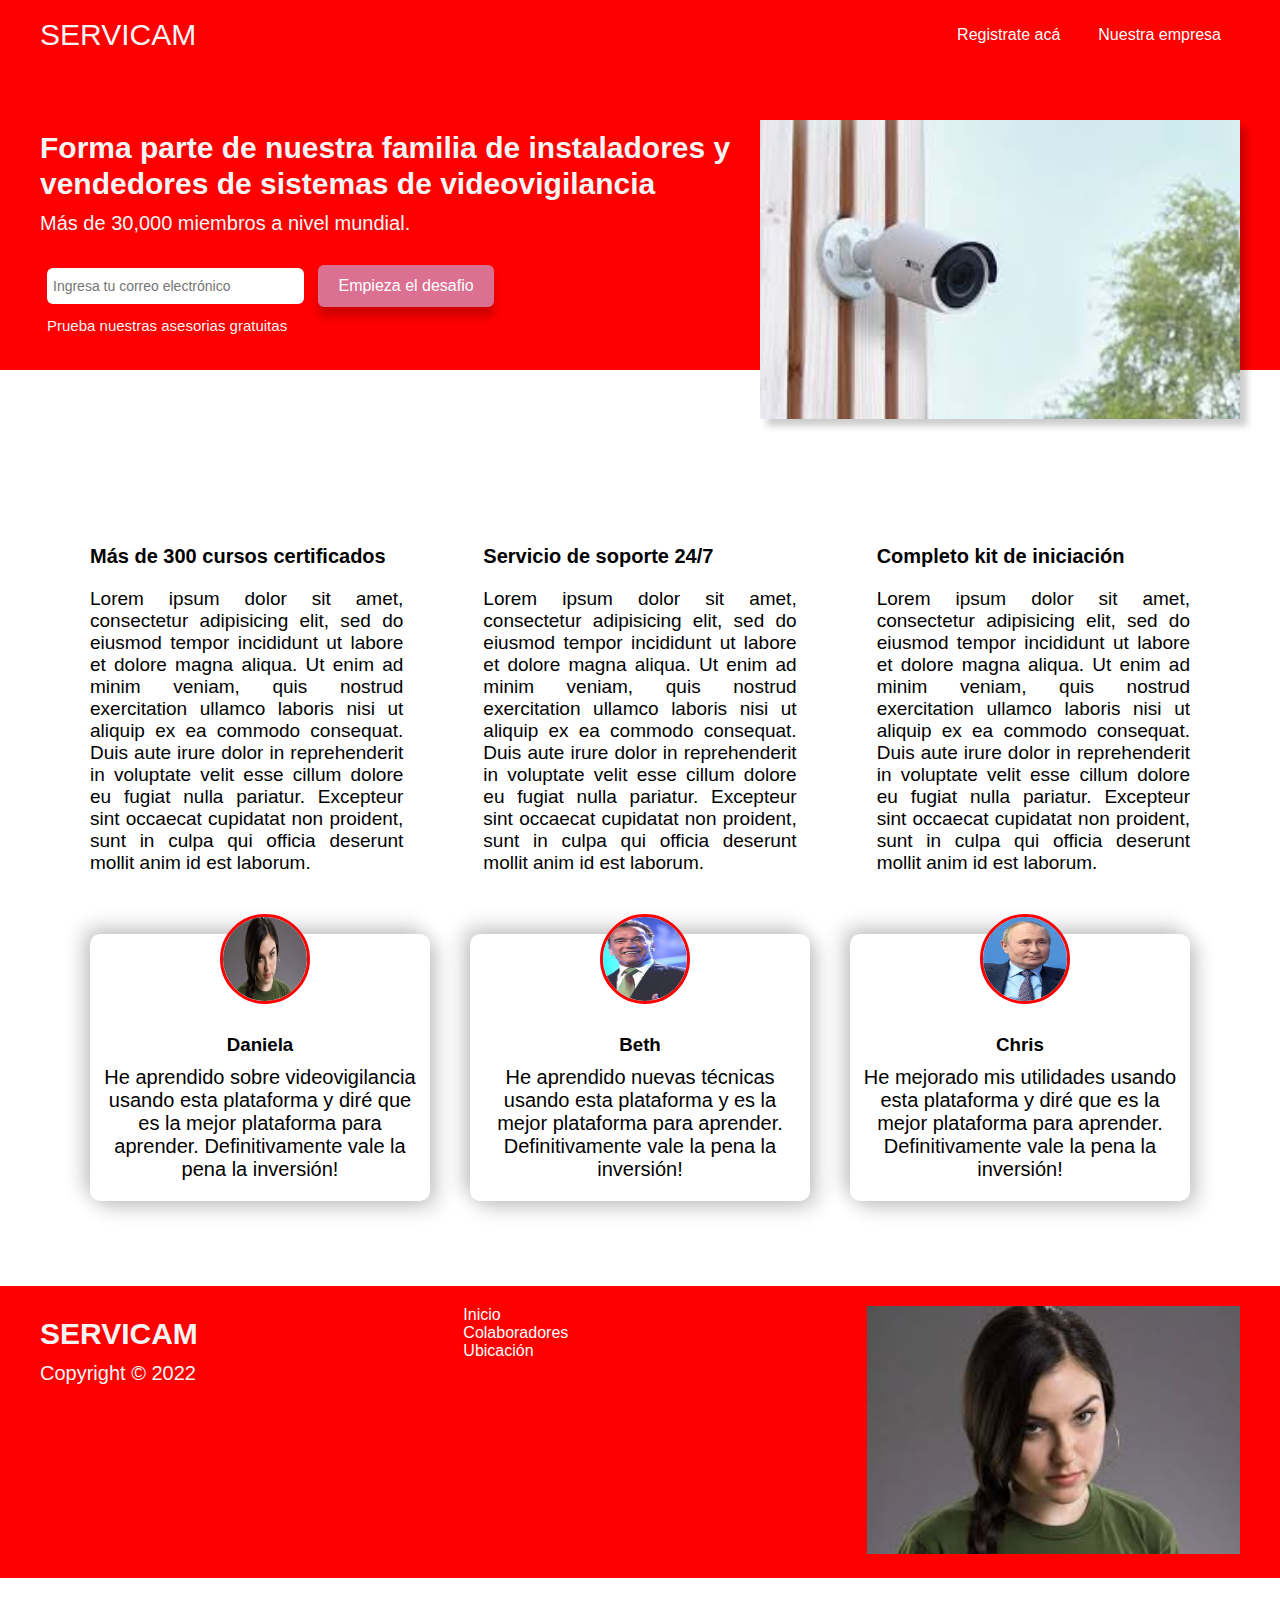
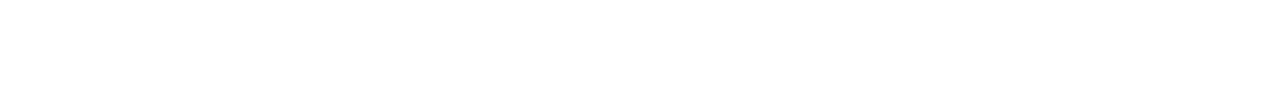
==== index.html @ ca050855 "Se agrega el proyecto" ====
<!DOCTYPE html>
<html>
<head>
    <title>Document</title>
    <link rel="stylesheet" href="style.css">
   </head>
   <div class="navbar">
    <div class="container flex">
      <h1 class="logo">SERVICAM</h1>
        <nav>
          <ul>
            <li class="nav"><a class="outline" href="">Registrate acá</a></li>
            <li class="nav"><a href="" class="outline">Nuestra empresa</a 				</li>
          </ul>
        </nav>
    </div>
  </div>
<body>
    <section class="showcase">
        <div class="container">
            <div class="grid">
              <div class="grid-item-1">
                <div class="showcase-text">
                  <h1>Forma parte de nuestra familia de instaladores y vendedores de sistemas de videovigilancia</h1>
                  <p class="supporting-text"> Más de 30,000 miembros a nivel mundial.</p>
                </div>
                <div class="showcase-form">
                  <form action="">
                    <input type="email" placeholder="Ingresa tu correo electrónico">
                    <input type="submit" class="btn" value="Empieza el desafio">
                  </form>
                  <p class="little-info">Prueba nuestras asesorias gratuitas</p>
                </div>
              </div>

              <div class="grid-item-2">
                <div class="image">
                  <img src="./imagenes/imagen4.jpg" alt="">
                </div>
              </div>
           </div>

        </div>
      </section>
</body>
<div class="lower-container container">
    <section class="stats">
      <div class="flex">
        <div class="stat">
          <i class="fa fa-folder-open fa-2x" aria-hidden="true"></i>
          <h3 class="title">Más de 300 cursos certificados</h3>
          <p class="text">Lorem ipsum dolor sit amet, consectetur adipisicing elit, sed do eiusmod tempor incididunt ut labore et dolore magna aliqua. Ut enim ad minim veniam, quis nostrud exercitation ullamco laboris nisi ut aliquip ex ea commodo consequat. Duis aute irure dolor in reprehenderit in voluptate velit esse cillum dolore eu fugiat nulla pariatur.
            Excepteur sint occaecat cupidatat non proident, sunt in culpa qui officia deserunt mollit anim id est laborum.</p>
        </div>
        <div class="stat">
          <i class="fa fa-graduation-cap fa-2x" aria-hidden="true"></i>
          <h3 class="title">Servicio de soporte 24/7</h3>
          <p class="text">Lorem ipsum dolor sit amet, consectetur adipisicing elit, sed do eiusmod tempor incididunt ut labore et dolore magna aliqua. Ut enim ad minim veniam, quis nostrud exercitation ullamco laboris nisi ut aliquip ex ea commodo consequat. Duis aute irure dolor in reprehenderit in voluptate velit esse cillum dolore eu fugiat nulla pariatur.
            Excepteur sint occaecat cupidatat non proident, sunt in culpa qui officia deserunt mollit anim id est laborum.</p>
        </div>
        <div class="stat">
          <i class="fa fa-credit-card-alt fa-2x" aria-hidden="true"></i>
          <h3 class="title">Completo kit de iniciación</h3>
          <p class="text">Lorem ipsum dolor sit amet, consectetur adipisicing elit, sed do eiusmod tempor incididunt ut labore et dolore magna aliqua. Ut enim ad minim veniam, quis nostrud exercitation ullamco laboris nisi ut aliquip ex ea commodo consequat. Duis aute irure dolor in reprehenderit in voluptate velit esse cillum dolore eu fugiat nulla pariatur.
            Excepteur sint occaecat cupidatat non proident, sunt in culpa qui officia deserunt mollit anim id est laborum.</p>
        </div>
      </div>
      <section class="testimonials">
        <div class="container">
          <div class="testimonial grid-3">
            <div class="card">
              <div class="circle">
                <img src="./imagenes/imagen1.jpg" alt="">
              </div>
              <h3>Daniela</h3>
              <p>He aprendido sobre videovigilancia usando esta plataforma y diré que es la mejor plataforma para aprender. Definitivamente vale la pena la inversión!</p>
            </div>
            <div class="card">
              <div class="circle">
                <img src="./imagenes/imagen2.jpg" alt="">
              </div>
              <h3>Beth</h3>
              <p>He aprendido nuevas técnicas usando esta plataforma y es la mejor plataforma para aprender. Definitivamente vale la pena la inversión!</p>
            </div>
            <div class="card">
              <div class="circle">
                <img src="./imagenes/imagen3.jpg" alt="">
              </div>
              <h3>Chris</h3>
              <p>He mejorado mis utilidades usando esta plataforma y diré que es la mejor plataforma para aprender. Definitivamente vale la pena la inversión!</p>
            </div>
          </div>
        </div>
      </section>

    </section>
    <footer>
        <div class="container grid-3">
          <div class="copyright">
            <h1>SERVICAM</h1>
            <p>Copyright &copy; 2022</p>
          </div>
          <nav class="links">
            <ul>
              <li><a href="" class="outline">Inicio</a></li>
              <li><a href="" class="outline">Colaboradores</a></li>
              <li><a href="" class="outline">Ubicación</a></li>
            </ul>
          </nav>
          <div class="profiles">
            <img src="./imagenes/imagen1.jpg"
            <img src="./imagenes/insta.jpg"
            <a href=""><em class="fab fa-facebook fa-2x"></em></a>
            <a href=""><em class="fab fa-whatsapp fa-2x"></em></a>
          </div>
        </div>
      </footer>
</html>
---- style.css ----
* {
    box-sizing: border-box;
    padding: 0;
    margin: 0
  }
    body {
    font-family: "lato", sans-serif;
    color: whitesmoke;
  }
    a {
    color: black;
    text-decoration: none;
  }
    h1 {
    font-size: 30px;
    font-weight: 600;
    margin: 10px 0;
    line-height: 1.2;
  }
    h2 {
    font-size: 25px;
    font-weight: 300;
    margin: 10px 0;
    line-height: 1.2;
  }
    p {
    font-size: 30px;
  }
  img {
    width: 100%;
  }
    li {
    list-style-type: none;
  }
    p {
    font-size: 20px;
    margin: 10px 0;
  }
.container {
    margin: 0 auto;
    max-width: 1200px;
    overflow: visible;
  }
.navbar {
    background-color: red;
    height: 70px;
    padding: 0 30px;
}
.navbar h1 {
    font-size: 30px;
    font-weight: 300;
    margin: 10px 0;
    line-height: 1.2;
  }
  .navbar .flex {
    display: flex;
    justify-content: space-between;
    align-items: center;
    height: 100%;
  }
  .navbar ul {
    display: flex;
  }
  .navbar a {
    color: white;
    padding: 9px;
    margin: 0 10px;
  }
  .navbar a:hover {
    color: red;
    border-bottom: 3px solid red;
  }
  .showcase {
    height: 300px;
    background-color: red;
  }
.showcase p {
    margin-bottom: 30px;
  }
  .showcase img {
    box-shadow: 7px 7px 7px rgba(0, 0, 0, 0.2);
  }
  .showcase-form {
    padding-left: 7px;
  }
  .grid {
    overflow: visible;
    display: grid;
    grid-template-columns: 60% 40%;
  }
  .grid-item-1,
.grid-item-2 {
  position: relative;
  top: 50px;
}
.showcase input[type='email'] {
    padding: 10px 70px 10px 0;
    font-size: 14px;
    border: none;
    border-radius: 6px;
    padding-left: 6px;
  }
    .btn {
    border-radius: 6px;
    padding: 12px 20px;
    background:palevioletred;
    border: none;
    margin-left: 10px;
    color: white;
    font-size: 16px;
    cursor: pointer;
    box-shadow: 0 10px 10px rgba(0, 0, 0, 0.2);
  }
  .showcase-form {
    margin: auto;
  }
  .little-info {
    font-size: 15px;
    font-family: "poppins", sans-serif;
  
  }
.lower-container {
    margin: 120px auto;
    padding: 0;
    max-width: 1400px;
  }
  .title {
    color: black;
    font-size: 20px;
    text-align: left;
    padding-left: 10px;
    padding-top: 10px;
  }
  .text {
    color: black;
    font-size: 19px;
    width: 100%;
    padding: 10px;
    margin: 0, 20px;
    text-align: justify;
  }
.flex {
    display: flex;
    justify-content: space-around;
  }
  .stats {
    padding: 45px 50px;
    text-align: center;
  }
  .stat {
    margin: 0 30px;
    text-align: center;
    width: 800px;
  }
  .stats .fa {
    color: red;
  }
  .testimonial {
    color: black;
    padding: 40px;
  }
.testimonial img {
    height: 100%;
    clip-path: circle();
}
.testimonial h3{
  text-align: center;
}
.grid-3 {
    display: grid;
    grid-template-columns: repeat(3, 1fr);
    gap: 40px;
  }
   .card {
    padding: 10px;
    background-color: white;
    border-radius: 10px;
    box-shadow: -7px -7px 20px rgba(0, 0, 0, 0.2),
                 7px  7px 20px rgba(0, 0, 0, 0.2)
  }
  .circle {
    background-color: transparent;
    border:3px solid red;
    height:90px;
    position: relative;
    top: -30px;
    left: 120px;
    border-radius:50%;
    -moz-border-radius:50%;
    -webkit-border-radius:50%;
    width:90px;
}
footer {
    background-color: red;
    padding: 20px 10px;
  }
  footer a {
    color: white;
    margin: 0 10px;
  }
  footer a:hover {
    color: #9867C5;
    border-bottom: 2px solid #9867C5;
  }
@media(max-width: 768px) {
    .grid,
    .grid-3 {
      grid-template-columns: 1fr;
    }
.showcase {
    height: auto;
    text-align: center;
  }
.image {
    width: 600px;
    margin-left: 80px;
  }
.stats .flex {
    flex-direction: column;
  }
  .stats {
    text-align: center;
  }
.stat {
    width: 100%;
    padding-right: 80px;
  }
.circle {
      background-color: transparent;
      border:3px solid red;
      height:90px;
      position: relative;
      top: -30px;
      left: 270px;
      border-radius:50%;
      -moz-border-radius:50%;
      -webkit-border-radius:50%;
      width:90px;
  }
}
@media(max-width: 500px) {
    .navbar {
      height: 100px;
    }
.navbar .flex {
    flex-direction: column;
  }
  .navbar a:hover {
    color: white;
    border-bottom: 2px solid black;
  }
  .navbar ul {
    background: red;
    border-radius: 5px;
    padding: 10px 0;
  }
  .showcase {
    height: auto;
    text-align: center;
  }
.little-info {
    font-size: 13px;
  }
  .image {
    width: 350px;
    margin-left: 70px;
  }

  .stat {
    margin-bottom: 40px;
  }
.circle {
      background-color: transparent;
      border:3px solid red;
      height:90px;
      position: relative;
      top: -30px;
      left: 150px;
      border-radius:50%;
      -moz-border-radius:50%;
      -webkit-border-radius:50%;
      width:90px;
  }
  .profiles {
    font-size: 5px;
    font-weight: 10;
    margin: 10px 0;
    line-height: 1.2;
  }
}
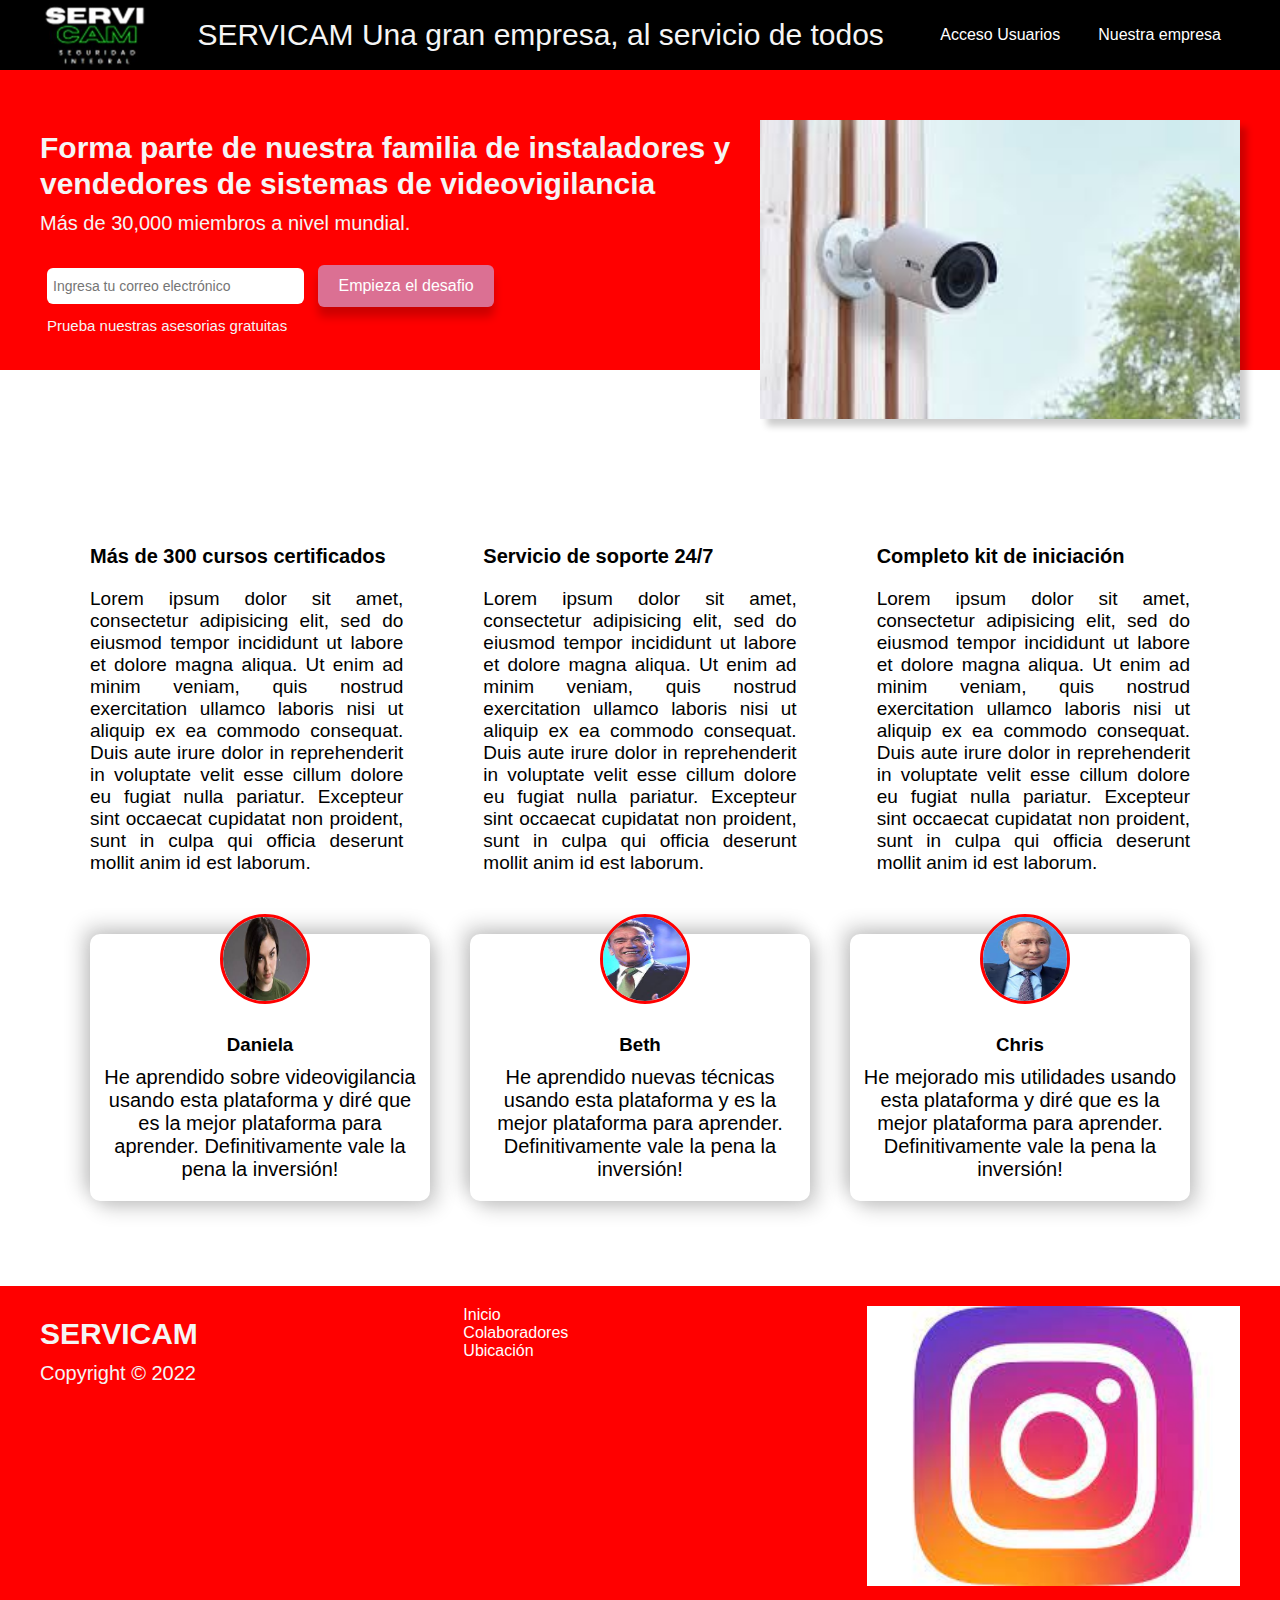
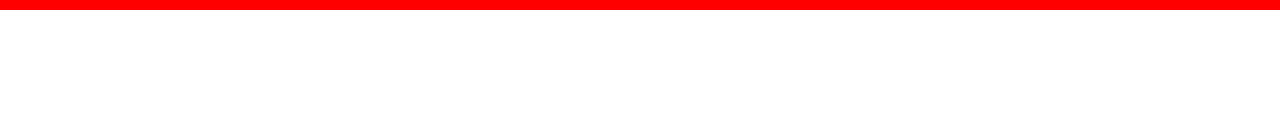
==== commit fdc42d44: "Cambios despues de feedback 1" ====
--- a/index.html
+++ b/index.html
@@ -6,10 +6,13 @@
    </head>
    <div class="navbar">
     <div class="container flex">
-      <h1 class="logo">SERVICAM</h1>
-        <nav>
+      <div class="imagentitulo">
+        <img src="./imagenes/logo.jpg" alt="">
+      </div>
+            <h1 class="logo">SERVICAM Una gran empresa, al servicio de todos</h1>
+          <nav>
           <ul>
-            <li class="nav"><a class="outline" href="">Registrate acá</a></li>
+            <li class="nav"><a class="outline" <a href="registro.html" >Acceso Usuarios</a></li>
             <li class="nav"><a href="" class="outline">Nuestra empresa</a 				</li>
           </ul>
         </nav>
@@ -108,7 +111,6 @@
             </ul>
           </nav>
           <div class="profiles">
-            <img src="./imagenes/imagen1.jpg"
             <img src="./imagenes/insta.jpg"
             <a href=""><em class="fab fa-facebook fa-2x"></em></a>
             <a href=""><em class="fab fa-whatsapp fa-2x"></em></a>
--- a/style.css
+++ b/style.css
@@ -4,7 +4,7 @@
     margin: 0
   }
     body {
-    font-family: "lato", sans-serif;
+    font-family: 'Ubuntu', sans-serif;
     color: whitesmoke;
   }
     a {
@@ -41,10 +41,15 @@
     max-width: 1200px;
     overflow: visible;
   }
+  
 .navbar {
-    background-color: red;
+    font-family: 'Ubuntu', sans-serif;
+    background-color: rgb(0, 0, 0);
     height: 70px;
     padding: 0 30px;
+}
+.imagentitulo {
+  width: 10%;
 }
 .navbar h1 {
     font-size: 30px;
@@ -57,6 +62,7 @@
     justify-content: space-between;
     align-items: center;
     height: 100%;
+    
   }
   .navbar ul {
     display: flex;
@@ -286,5 +292,7 @@
     font-weight: 10;
     margin: 10px 0;
     line-height: 1.2;
-  }
-}
+  
+  
+  }
+}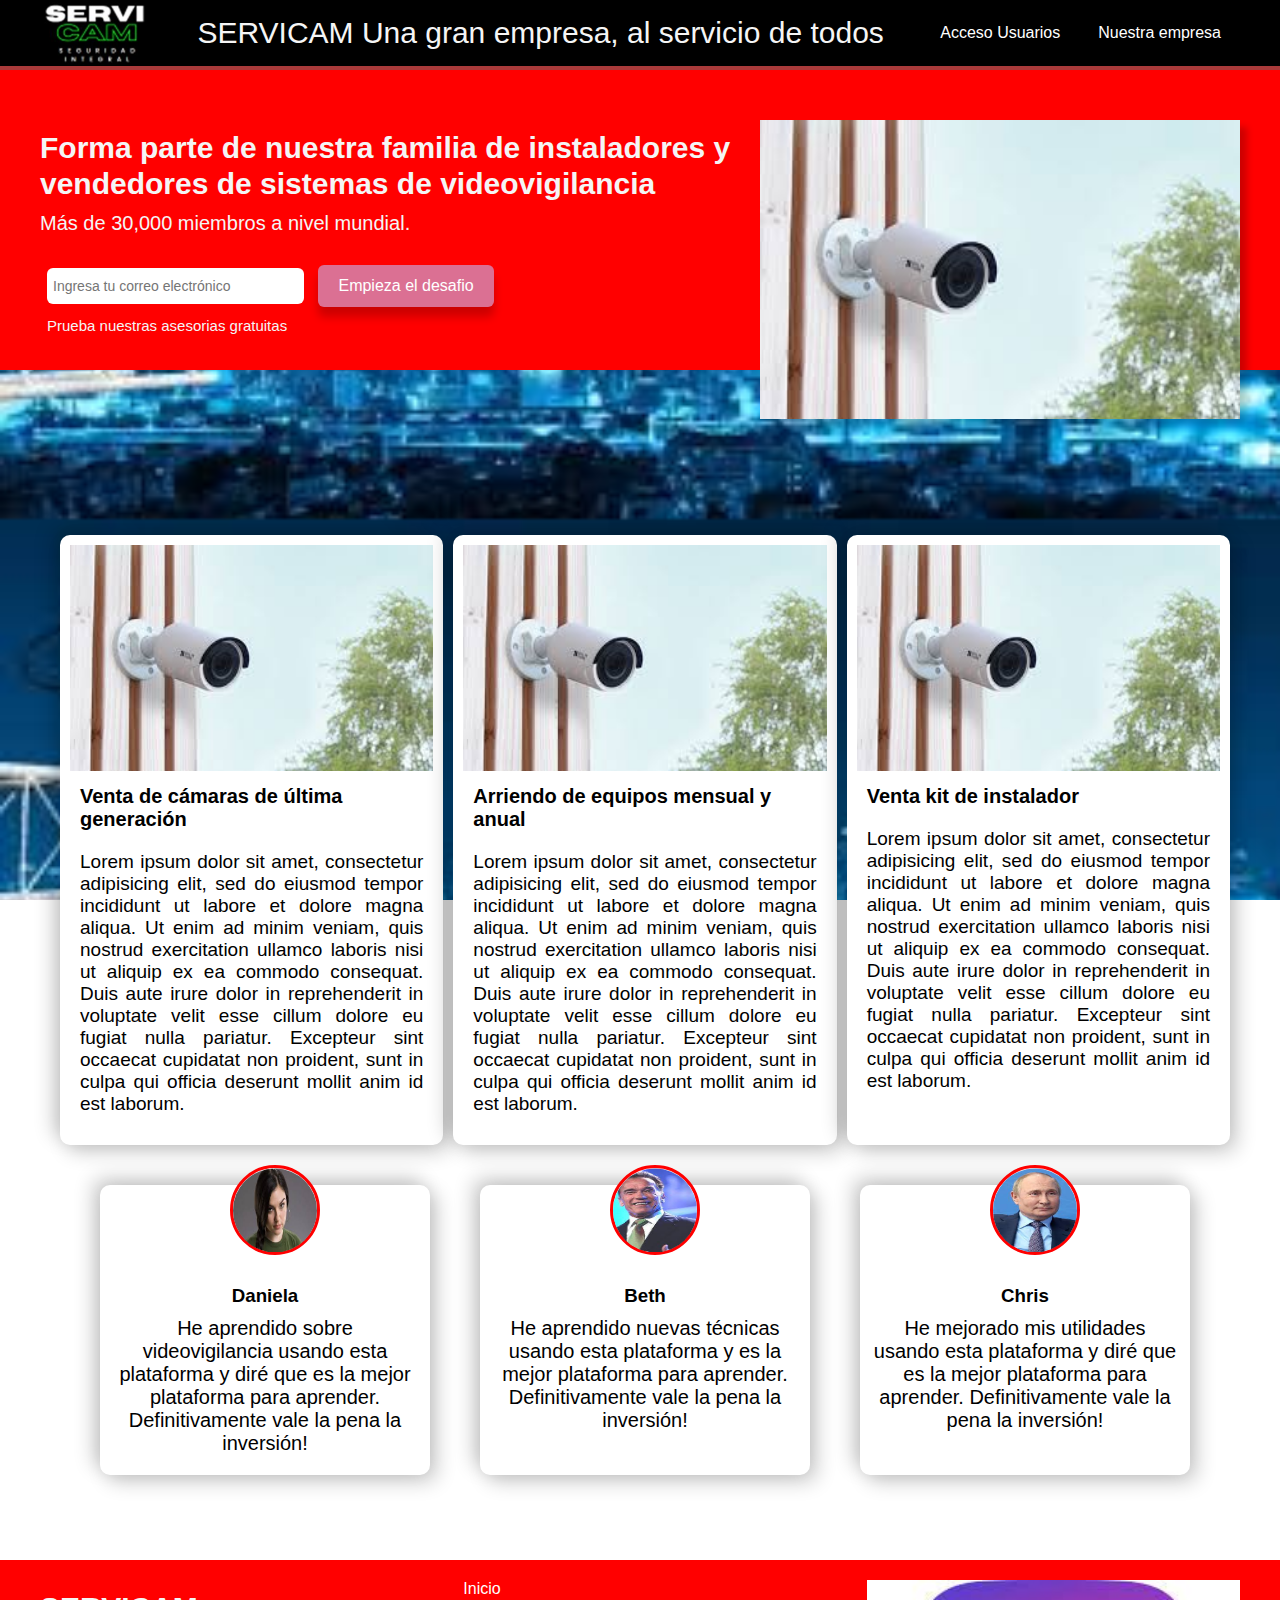
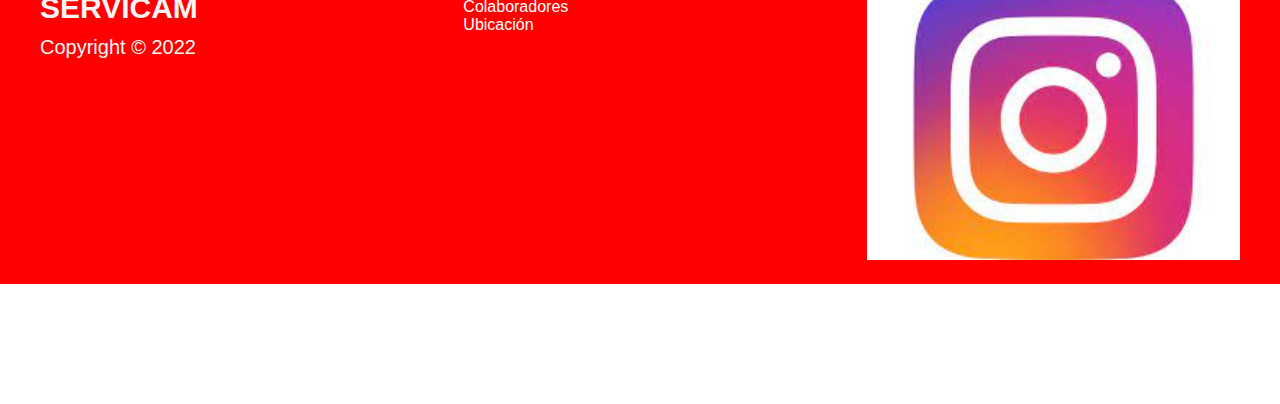
==== commit 43515b3d: "cambios 3 solucion cuadros" ====
--- a/index.html
+++ b/index.html
@@ -49,21 +49,21 @@
 <div class="lower-container container">
     <section class="stats">
       <div class="flex">
-        <div class="stat">
-          <i class="fa fa-folder-open fa-2x" aria-hidden="true"></i>
-          <h3 class="title">Más de 300 cursos certificados</h3>
+        <div class="card">
+          <img src="./imagenes/imagen4.jpg" alt="">
+          <h3 class="title">Venta de cámaras de última generación</h3>
           <p class="text">Lorem ipsum dolor sit amet, consectetur adipisicing elit, sed do eiusmod tempor incididunt ut labore et dolore magna aliqua. Ut enim ad minim veniam, quis nostrud exercitation ullamco laboris nisi ut aliquip ex ea commodo consequat. Duis aute irure dolor in reprehenderit in voluptate velit esse cillum dolore eu fugiat nulla pariatur.
             Excepteur sint occaecat cupidatat non proident, sunt in culpa qui officia deserunt mollit anim id est laborum.</p>
         </div>
-        <div class="stat">
-          <i class="fa fa-graduation-cap fa-2x" aria-hidden="true"></i>
-          <h3 class="title">Servicio de soporte 24/7</h3>
+        <div class="card">
+          <img src="./imagenes/imagen4.jpg" alt="">
+          <h3 class="title">Arriendo de equipos mensual y anual</h3>
           <p class="text">Lorem ipsum dolor sit amet, consectetur adipisicing elit, sed do eiusmod tempor incididunt ut labore et dolore magna aliqua. Ut enim ad minim veniam, quis nostrud exercitation ullamco laboris nisi ut aliquip ex ea commodo consequat. Duis aute irure dolor in reprehenderit in voluptate velit esse cillum dolore eu fugiat nulla pariatur.
             Excepteur sint occaecat cupidatat non proident, sunt in culpa qui officia deserunt mollit anim id est laborum.</p>
         </div>
-        <div class="stat">
-          <i class="fa fa-credit-card-alt fa-2x" aria-hidden="true"></i>
-          <h3 class="title">Completo kit de iniciación</h3>
+        <div class="card">
+          <img src="./imagenes/imagen4.jpg" alt="">
+          <h3 class="title">Venta kit de instalador</h3>
           <p class="text">Lorem ipsum dolor sit amet, consectetur adipisicing elit, sed do eiusmod tempor incididunt ut labore et dolore magna aliqua. Ut enim ad minim veniam, quis nostrud exercitation ullamco laboris nisi ut aliquip ex ea commodo consequat. Duis aute irure dolor in reprehenderit in voluptate velit esse cillum dolore eu fugiat nulla pariatur.
             Excepteur sint occaecat cupidatat non proident, sunt in culpa qui officia deserunt mollit anim id est laborum.</p>
         </div>
@@ -117,4 +117,4 @@
           </div>
         </div>
       </footer>
-</html>+</html>
--- a/style.css
+++ b/style.css
@@ -6,6 +6,12 @@
     body {
     font-family: 'Ubuntu', sans-serif;
     color: whitesmoke;
+    background-image: url("./imagenes/imagenfondo2.jpg");
+    background-color: transparent;
+    background-repeat:repeat;
+    background-position: center top;
+    background-attachment: fixed;
+    background-size: contain;
   }
     a {
     color: black;
@@ -47,6 +53,7 @@
     background-color: rgb(0, 0, 0);
     height: 70px;
     padding: 0 30px;
+    border-bottom: 4px solid #a93a3a;
 }
 .imagentitulo {
   width: 10%;
@@ -73,7 +80,7 @@
     margin: 0 10px;
   }
   .navbar a:hover {
-    color: red;
+    color: rgb(250, 27, 27);
     border-bottom: 3px solid red;
   }
   .showcase {
@@ -129,6 +136,8 @@
     margin: 120px auto;
     padding: 0;
     max-width: 1400px;
+    
+        
   }
   .title {
     color: black;
@@ -148,16 +157,31 @@
 .flex {
     display: flex;
     justify-content: space-around;
+
   }
   .stats {
     padding: 45px 50px;
     text-align: center;
   }
-  .stat {
+  .stat1 {
     margin: 0 30px;
     text-align: center;
     width: 800px;
-  }
+    border: 9px double #c91111;
+
+}
+  .stat2 {
+    margin: 0 30px;
+    text-align: center;
+    width: 800px;
+    border: 9px double #c91111;
+}
+.stat3 {
+  margin: 0 30px;
+  text-align: center;
+  width: 800px;
+  border: 9px double #c91111;
+}
   .stats .fa {
     color: red;
   }
@@ -181,9 +205,11 @@
     padding: 10px;
     background-color: white;
     border-radius: 10px;
+    margin-left: 10px;
     box-shadow: -7px -7px 20px rgba(0, 0, 0, 0.2),
                  7px  7px 20px rgba(0, 0, 0, 0.2)
   }
+  
   .circle {
     background-color: transparent;
     border:3px solid red;
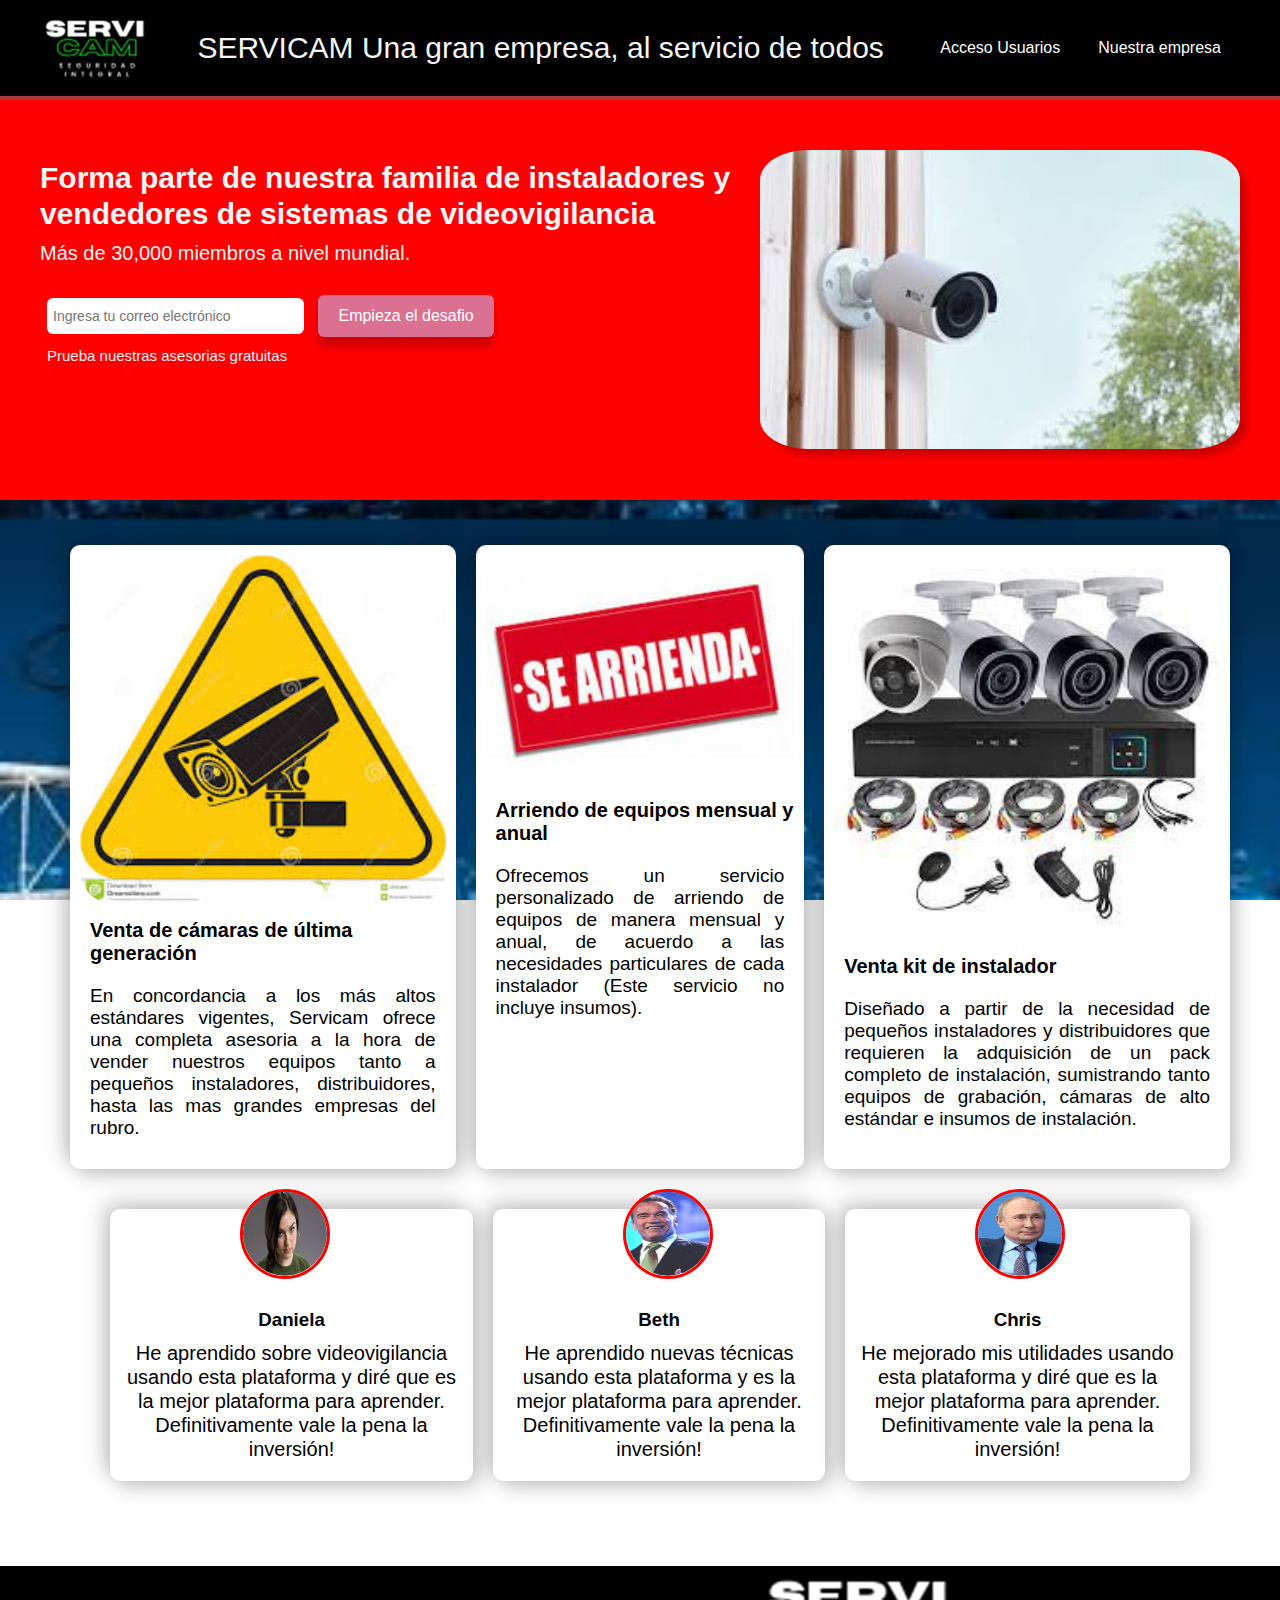
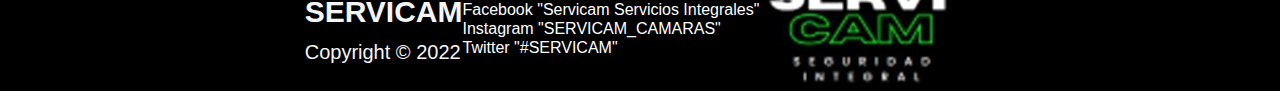
==== commit 257df4bd: "cambios footer login check" ====
--- a/index.html
+++ b/index.html
@@ -46,26 +46,27 @@
         </div>
       </section>
 </body>
+
 <div class="lower-container container">
     <section class="stats">
       <div class="flex">
         <div class="card">
-          <img src="./imagenes/imagen4.jpg" alt="">
+          <img src="./imagenes/camara1jpg.jpg" alt="">
           <h3 class="title">Venta de cámaras de última generación</h3>
-          <p class="text">Lorem ipsum dolor sit amet, consectetur adipisicing elit, sed do eiusmod tempor incididunt ut labore et dolore magna aliqua. Ut enim ad minim veniam, quis nostrud exercitation ullamco laboris nisi ut aliquip ex ea commodo consequat. Duis aute irure dolor in reprehenderit in voluptate velit esse cillum dolore eu fugiat nulla pariatur.
-            Excepteur sint occaecat cupidatat non proident, sunt in culpa qui officia deserunt mollit anim id est laborum.</p>
+          <p class="text">En concordancia a los más altos estándares vigentes, Servicam ofrece una completa asesoria a la hora de vender nuestros
+            equipos tanto a pequeños instaladores, distribuidores, hasta las mas grandes empresas del rubro.</p>
         </div>
         <div class="card">
-          <img src="./imagenes/imagen4.jpg" alt="">
+          <img src="./imagenes/arriendo.jpg" alt="">
           <h3 class="title">Arriendo de equipos mensual y anual</h3>
-          <p class="text">Lorem ipsum dolor sit amet, consectetur adipisicing elit, sed do eiusmod tempor incididunt ut labore et dolore magna aliqua. Ut enim ad minim veniam, quis nostrud exercitation ullamco laboris nisi ut aliquip ex ea commodo consequat. Duis aute irure dolor in reprehenderit in voluptate velit esse cillum dolore eu fugiat nulla pariatur.
-            Excepteur sint occaecat cupidatat non proident, sunt in culpa qui officia deserunt mollit anim id est laborum.</p>
+          <p class="text">Ofrecemos un servicio personalizado de arriendo de equipos de manera mensual y anual, de acuerdo a las
+            necesidades particulares de cada instalador (Este servicio no incluye insumos).</p>
         </div>
         <div class="card">
-          <img src="./imagenes/imagen4.jpg" alt="">
+          <img src="./imagenes/kitcamaras.jpg" alt="">
           <h3 class="title">Venta kit de instalador</h3>
-          <p class="text">Lorem ipsum dolor sit amet, consectetur adipisicing elit, sed do eiusmod tempor incididunt ut labore et dolore magna aliqua. Ut enim ad minim veniam, quis nostrud exercitation ullamco laboris nisi ut aliquip ex ea commodo consequat. Duis aute irure dolor in reprehenderit in voluptate velit esse cillum dolore eu fugiat nulla pariatur.
-            Excepteur sint occaecat cupidatat non proident, sunt in culpa qui officia deserunt mollit anim id est laborum.</p>
+          <p class="text">Diseñado a partir de la necesidad de pequeños instaladores y distribuidores que requieren la adquisición 
+            de un pack completo de instalación, sumistrando tanto equipos de grabación, cámaras de alto estándar e insumos de instalación.</p>
         </div>
       </div>
       <section class="testimonials">
@@ -105,15 +106,13 @@
           </div>
           <nav class="links">
             <ul>
-              <li><a href="" class="outline">Inicio</a></li>
-              <li><a href="" class="outline">Colaboradores</a></li>
-              <li><a href="" class="outline">Ubicación</a></li>
+              <li><a href="" class="outline">Facebook "Servicam Servicios Integrales"</a></li>
+              <li><a href="" class="outline">Instagram "SERVICAM_CAMARAS"</a></li>
+              <li><a href="" class="outline">Twitter "#SERVICAM"</a></li>
             </ul>
           </nav>
           <div class="profiles">
-            <img src="./imagenes/insta.jpg"
-            <a href=""><em class="fab fa-facebook fa-2x"></em></a>
-            <a href=""><em class="fab fa-whatsapp fa-2x"></em></a>
+            <img src="./imagenes/logo.jpg"
           </div>
         </div>
       </footer>
--- a/style.css
+++ b/style.css
@@ -34,6 +34,7 @@
   }
   img {
     width: 100%;
+    border-radius: 10%;
   }
     li {
     list-style-type: none;
@@ -51,7 +52,7 @@
 .navbar {
     font-family: 'Ubuntu', sans-serif;
     background-color: rgb(0, 0, 0);
-    height: 70px;
+    height: 100px;
     padding: 0 30px;
     border-bottom: 4px solid #a93a3a;
 }
@@ -84,7 +85,7 @@
     border-bottom: 3px solid red;
   }
   .showcase {
-    height: 300px;
+    height: 400px;
     background-color: red;
   }
 .showcase p {
@@ -105,6 +106,7 @@
 .grid-item-2 {
   position: relative;
   top: 50px;
+  
 }
 .showcase input[type='email'] {
     padding: 10px 70px 10px 0;
@@ -163,25 +165,6 @@
     padding: 45px 50px;
     text-align: center;
   }
-  .stat1 {
-    margin: 0 30px;
-    text-align: center;
-    width: 800px;
-    border: 9px double #c91111;
-
-}
-  .stat2 {
-    margin: 0 30px;
-    text-align: center;
-    width: 800px;
-    border: 9px double #c91111;
-}
-.stat3 {
-  margin: 0 30px;
-  text-align: center;
-  width: 800px;
-  border: 9px double #c91111;
-}
   .stats .fa {
     color: red;
   }
@@ -197,15 +180,17 @@
   text-align: center;
 }
 .grid-3 {
-    display: grid;
-    grid-template-columns: repeat(3, 1fr);
-    gap: 40px;
+  display: flex;
+  justify-content: space-between;
+  align-items: center;
+  height: 100%;
+  line-height: 1.2;
   }
    .card {
     padding: 10px;
     background-color: white;
     border-radius: 10px;
-    margin-left: 10px;
+    margin-left: 20px;
     box-shadow: -7px -7px 20px rgba(0, 0, 0, 0.2),
                  7px  7px 20px rgba(0, 0, 0, 0.2)
   }
@@ -223,13 +208,27 @@
     width:90px;
 }
 footer {
-    background-color: red;
-    padding: 20px 10px;
+    background-color: black;
+    background-size: 100%;
+    display: flex;
+    justify-content: space-around;
+    align-items: stretch;
+    height: 100%;
+    line-height: 1.2;
+            
   }
   footer a {
     color: white;
-    margin: 0 10px;
-  }
+  }
+  .container{
+    height: auto;
+    width: auto;
+    margin: auto;
+  }
+
+
+
+
   footer a:hover {
     color: #9867C5;
     border-bottom: 2px solid #9867C5;
@@ -318,7 +317,6 @@
     font-weight: 10;
     margin: 10px 0;
     line-height: 1.2;
-  
-  
-  }
-}+    }
+
+ }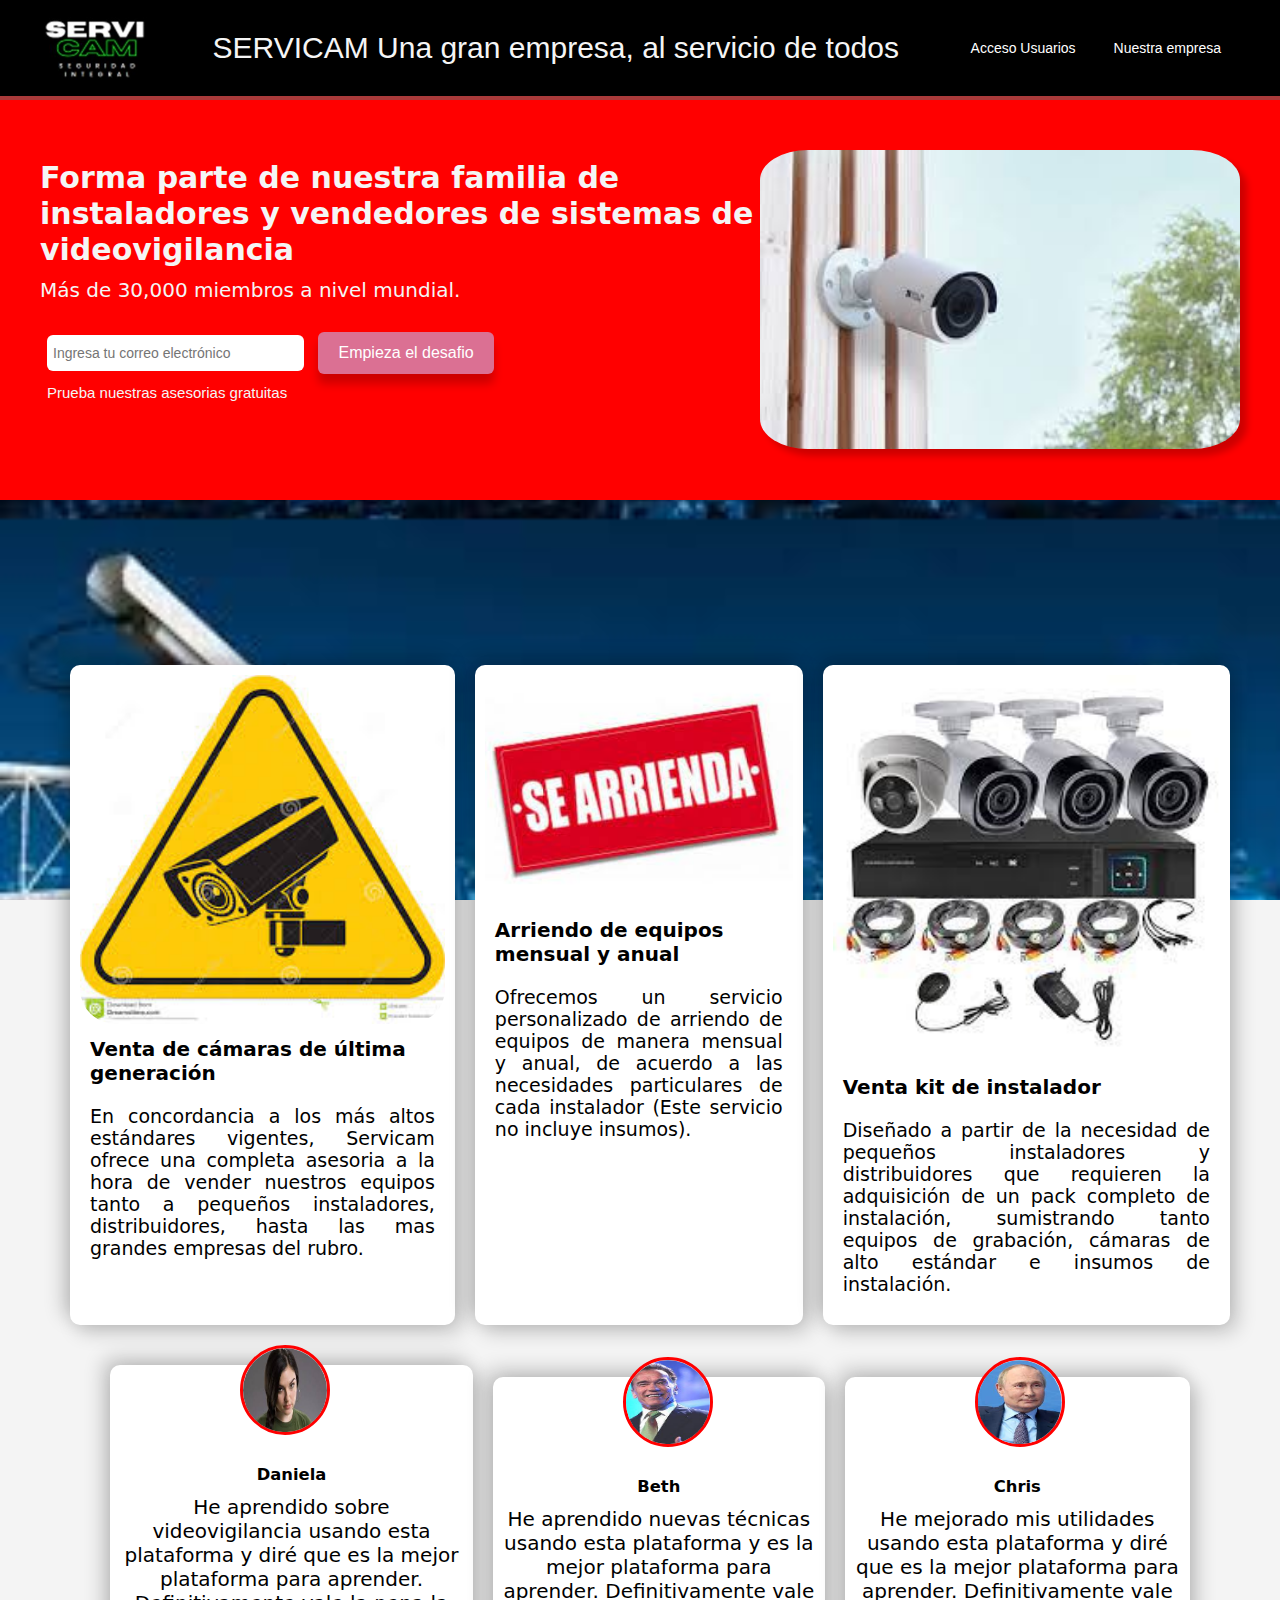
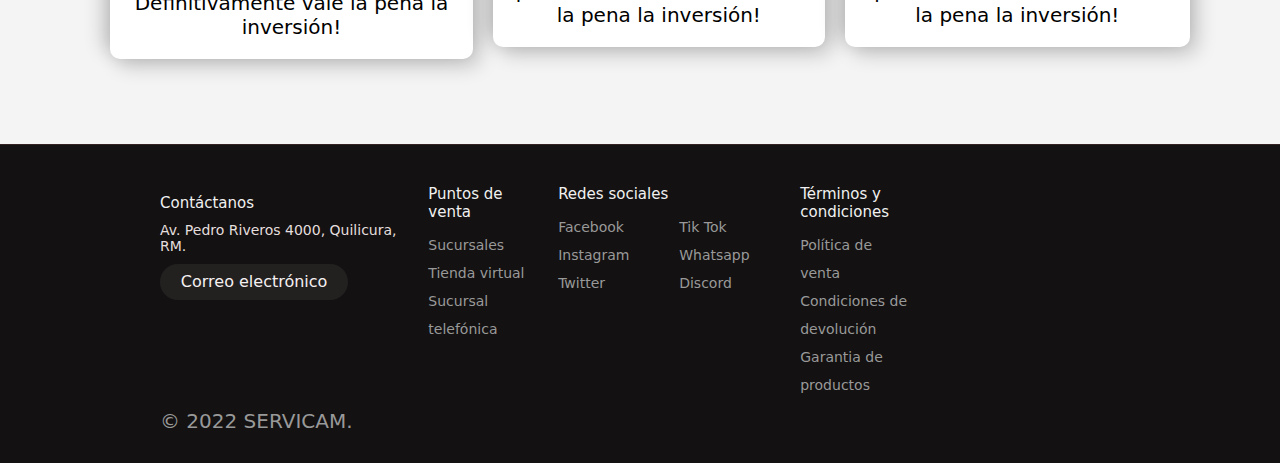
==== commit 6d52e88e: "modificaciones al footer" ====
--- a/index.html
+++ b/index.html
@@ -98,22 +98,89 @@
       </section>
 
     </section>
-    <footer>
-        <div class="container grid-3">
-          <div class="copyright">
-            <h1>SERVICAM</h1>
-            <p>Copyright &copy; 2022</p>
-          </div>
-          <nav class="links">
-            <ul>
-              <li><a href="" class="outline">Facebook "Servicam Servicios Integrales"</a></li>
-              <li><a href="" class="outline">Instagram "SERVICAM_CAMARAS"</a></li>
-              <li><a href="" class="outline">Twitter "#SERVICAM"</a></li>
-            </ul>
-          </nav>
-          <div class="profiles">
-            <img src="./imagenes/logo.jpg"
-          </div>
-        </div>
-      </footer>
+    <footer class="footer">
+      <div class="footer__addr">
+        <h1 class="footer__logo"></h1>
+            
+        <h2>Contáctanos</h2>
+        
+        <address>
+          Av. Pedro Riveros 4000, Quilicura, RM.<br>
+              
+          <a class="footer__btn" href="mailto:example@gmail.com">Correo electrónico</a>
+        </address>
+      </div>
+      
+      <ul class="footer__nav">
+        <li class="nav__item">
+          <h2 class="nav__title">Puntos de venta</h2>
+    
+          <ul class="nav__ul">
+            <li>
+              <a href="#">Sucursales</a>
+            </li>
+    
+            <li>
+              <a href="#">Tienda virtual</a>
+            </li>
+                
+            <li>
+              <a href="#">Sucursal telefónica</a>
+            </li>
+          </ul>
+        </li>
+        
+        <li class="nav__item nav__item--extra">
+          <h2 class="nav__title">Redes sociales</h2>
+          
+          <ul class="nav__ul nav__ul--extra">
+            <li>
+              <a href="#">Facebook</a>
+            </li>
+            
+            <li>
+              <a href="#">Instagram</a>
+            </li>
+            
+            <li>
+              <a href="#">Twitter</a>
+            </li>
+            
+            <li>
+              <a href="#">Tik Tok</a>
+            </li>
+            
+            <li>
+              <a href="#">Whatsapp</a>
+            </li>
+            
+            <li>
+              <a href="#">Discord</a>
+            </li>
+          </ul>
+        </li>
+        
+        <li class="nav__item">
+          <h2 class="nav__title">Términos y condiciones</h2>
+          
+          <ul class="nav__ul">
+            <li>
+              <a href="#">Política de venta</a>
+            </li>
+            
+            <li>
+              <a href="#">Condiciones de devolución</a>
+            </li>
+            
+            <li>
+              <a href="#">Garantia de productos</a>
+            </li>
+          </ul>
+        </li>
+      </ul>
+      
+      <div class="legal">
+        <p>&copy; 2022 SERVICAM. </p>
+      </div>
+    </footer>
 </html>
--- a/style.css
+++ b/style.css
@@ -103,11 +103,10 @@
     grid-template-columns: 60% 40%;
   }
   .grid-item-1,
-.grid-item-2 {
+  .grid-item-2 {
   position: relative;
   top: 50px;
-  
-}
+ }
 .showcase input[type='email'] {
     padding: 10px 70px 10px 0;
     font-size: 14px;
@@ -207,116 +206,144 @@
     -webkit-border-radius:50%;
     width:90px;
 }
-footer {
-    background-color: black;
-    background-size: 100%;
-    display: flex;
-    justify-content: space-around;
-    align-items: stretch;
-    height: 100%;
-    line-height: 1.2;
-            
-  }
-  footer a {
-    color: white;
-  }
-  .container{
-    height: auto;
-    width: auto;
-    margin: auto;
-  }
-
-
-
-
-  footer a:hover {
-    color: #9867C5;
-    border-bottom: 2px solid #9867C5;
-  }
-@media(max-width: 768px) {
-    .grid,
-    .grid-3 {
-      grid-template-columns: 1fr;
-    }
-.showcase {
-    height: auto;
-    text-align: center;
-  }
-.image {
-    width: 600px;
-    margin-left: 80px;
-  }
-.stats .flex {
-    flex-direction: column;
-  }
-  .stats {
-    text-align: center;
-  }
-.stat {
-    width: 100%;
-    padding-right: 80px;
-  }
-.circle {
-      background-color: transparent;
-      border:3px solid red;
-      height:90px;
-      position: relative;
-      top: -30px;
-      left: 270px;
-      border-radius:50%;
-      -moz-border-radius:50%;
-      -webkit-border-radius:50%;
-      width:90px;
-  }
-}
-@media(max-width: 500px) {
-    .navbar {
-      height: 100px;
-    }
-.navbar .flex {
-    flex-direction: column;
-  }
-  .navbar a:hover {
-    color: white;
-    border-bottom: 2px solid black;
-  }
-  .navbar ul {
-    background: red;
-    border-radius: 5px;
-    padding: 10px 0;
-  }
-  .showcase {
-    height: auto;
-    text-align: center;
-  }
-.little-info {
-    font-size: 13px;
-  }
-  .image {
-    width: 350px;
-    margin-left: 70px;
-  }
-
-  .stat {
-    margin-bottom: 40px;
-  }
-.circle {
-      background-color: transparent;
-      border:3px solid red;
-      height:90px;
-      position: relative;
-      top: -30px;
-      left: 150px;
-      border-radius:50%;
-      -moz-border-radius:50%;
-      -webkit-border-radius:50%;
-      width:90px;
-  }
-  .profiles {
-    font-size: 5px;
-    font-weight: 10;
-    margin: 10px 0;
-    line-height: 1.2;
-    }
-
- }+
+ *, *:before, *:after {
+  box-sizing: border-box;
+}
+
+html {
+  font-size: 100%;
+}
+
+body {
+  font-family: acumin-pro, system-ui, sans-serif;
+  margin: 0;
+  display: grid;
+  grid-template-rows: auto 1fr auto;
+  font-size: 14px;
+  background-color: #f4f4f4;
+  align-items: start;
+  min-height: 100vh;
+}
+
+.footer {
+  display: flex;
+  flex-flow: row wrap;
+  padding: 30px 350px 20px 160px;
+  color: #f0f0f0;
+  background-color: rgb(19, 17, 17);
+  border-top: 1px solid #342121;
+  position: absolute;
+  margin-left: 0%;
+
+  
+}
+
+.footer > * {
+  flex:  1 100%;
+}
+
+.footer__addr {
+  margin-right: 1.25em;
+  margin-bottom: 2em;
+}
+
+.footer__logo {
+  font-family: 'Pacifico', cursive;
+  font-weight: 400;
+  text-transform: lowercase;
+  font-size: 1.5rem;
+}
+
+.footer__addr h2 {
+  margin-top: 1.3em;
+  font-size: 15px;
+  font-weight: 400;
+}
+
+.nav__title {
+  font-weight: 400;
+  font-size: 15px;
+}
+
+.footer address {
+  font-style: normal;
+  color: rgb(229, 222, 222);
+}
+
+.footer__btn {
+  display: flex;
+  align-items: center;
+  justify-content: center;
+  height: 36px;
+  max-width: max-content;
+  background-color: rgba(255, 246, 246, 0.07);
+  border-radius: 100px;
+  color: #f5f1f1;
+  line-height: 0;
+  margin: 0.6em 0;
+  font-size: 1rem;
+  padding: 0 1.3em;
+}
+
+.footer ul {
+  list-style: none;
+  padding-left: 0;
+}
+
+.footer li {
+  line-height: 2em;
+}
+
+.footer a {
+  text-decoration: none;
+}
+
+.footer__nav {
+  display: flex;
+	flex-flow: row wrap;
+}
+
+.footer__nav > * {
+  flex: 1 50%;
+  margin-right: 1.25em;
+}
+
+.nav__ul a {
+  color: #999;
+}
+
+.nav__ul--extra {
+  column-count: 2;
+  column-gap: 1.25em;
+}
+
+.legal {
+  display: flex;
+  flex-wrap: wrap;
+  color: #999;
+}
+  
+@media screen and (min-width: 24.375em) {
+  .legal .legal__links {
+    margin-left: auto;
+  }
+}
+
+@media screen and (min-width: 40.375em) {
+  .footer__nav > * {
+    flex: 1;
+  }
+  
+  .nav__item--extra {
+    flex-grow: 2;
+  }
+  
+  .footer__addr {
+    flex: 1 0px;
+  }
+  
+  .footer__nav {
+    flex: 2 0px;
+  }
+}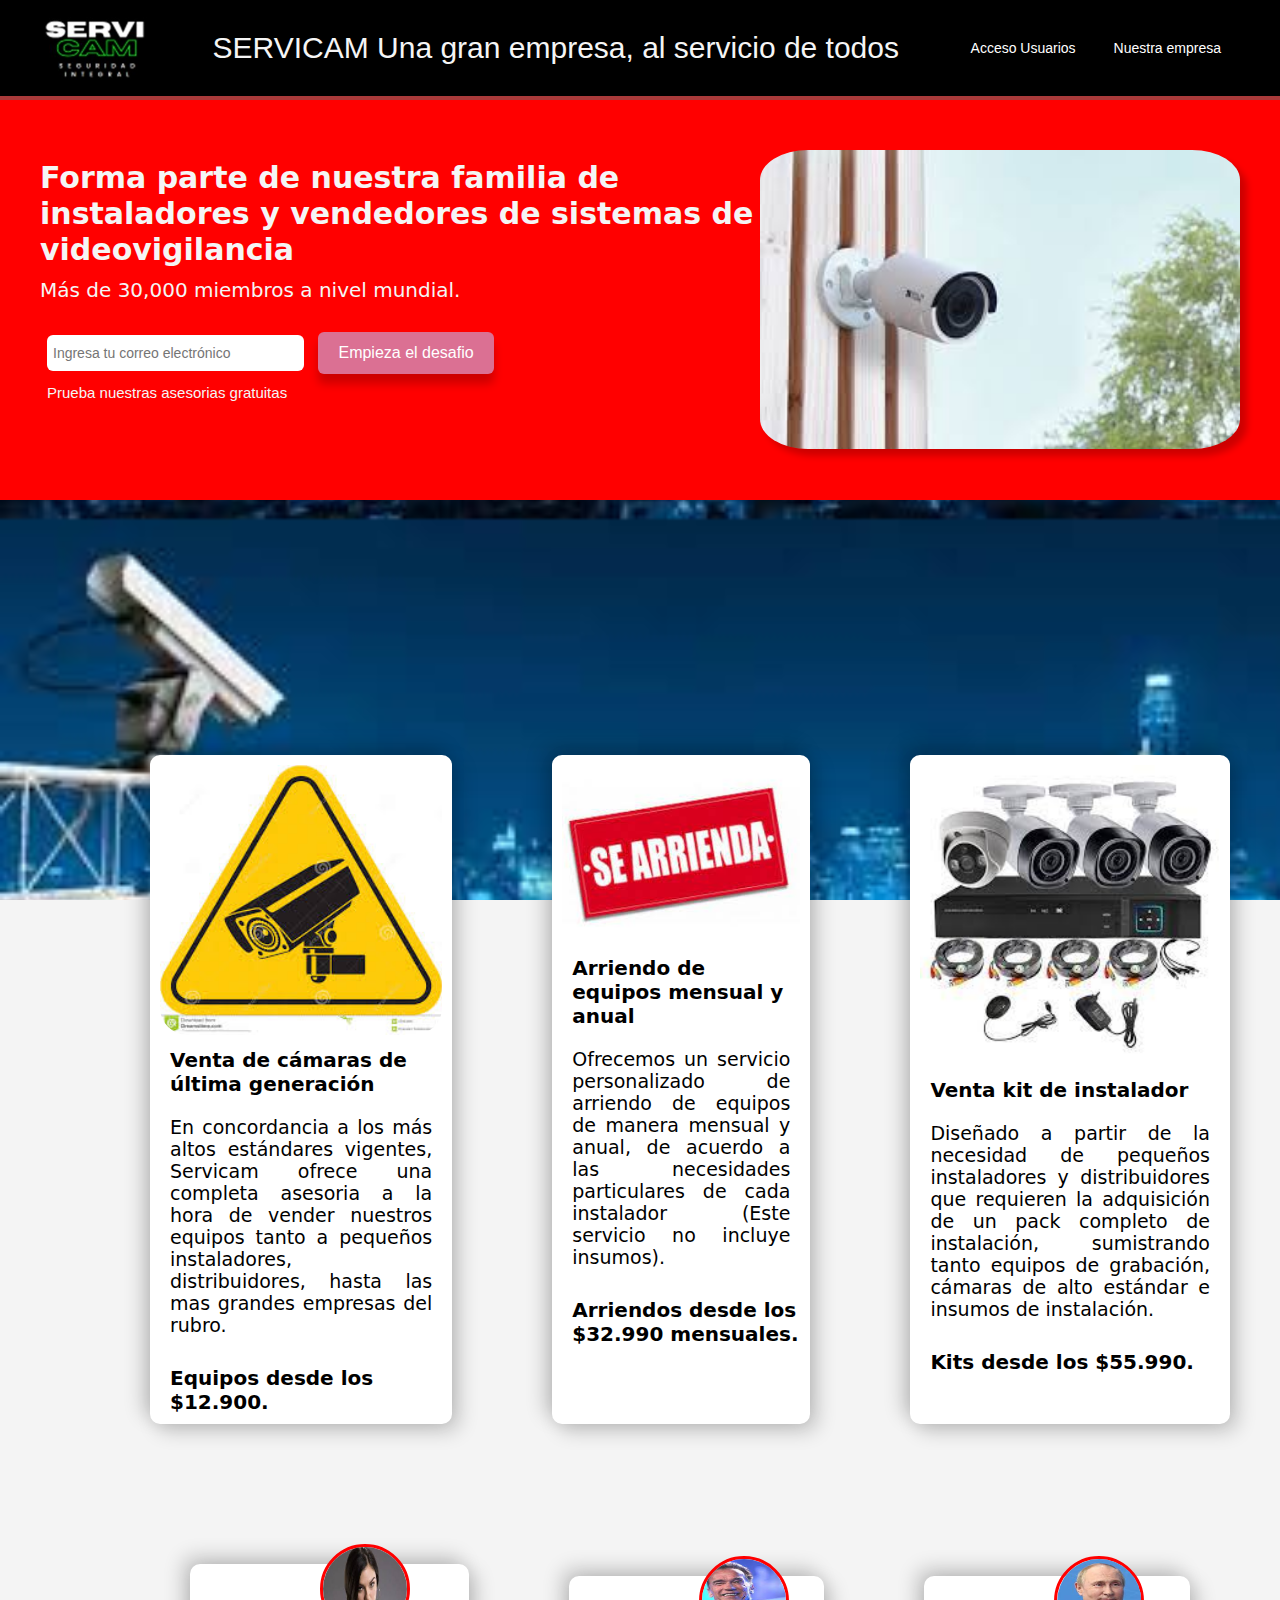
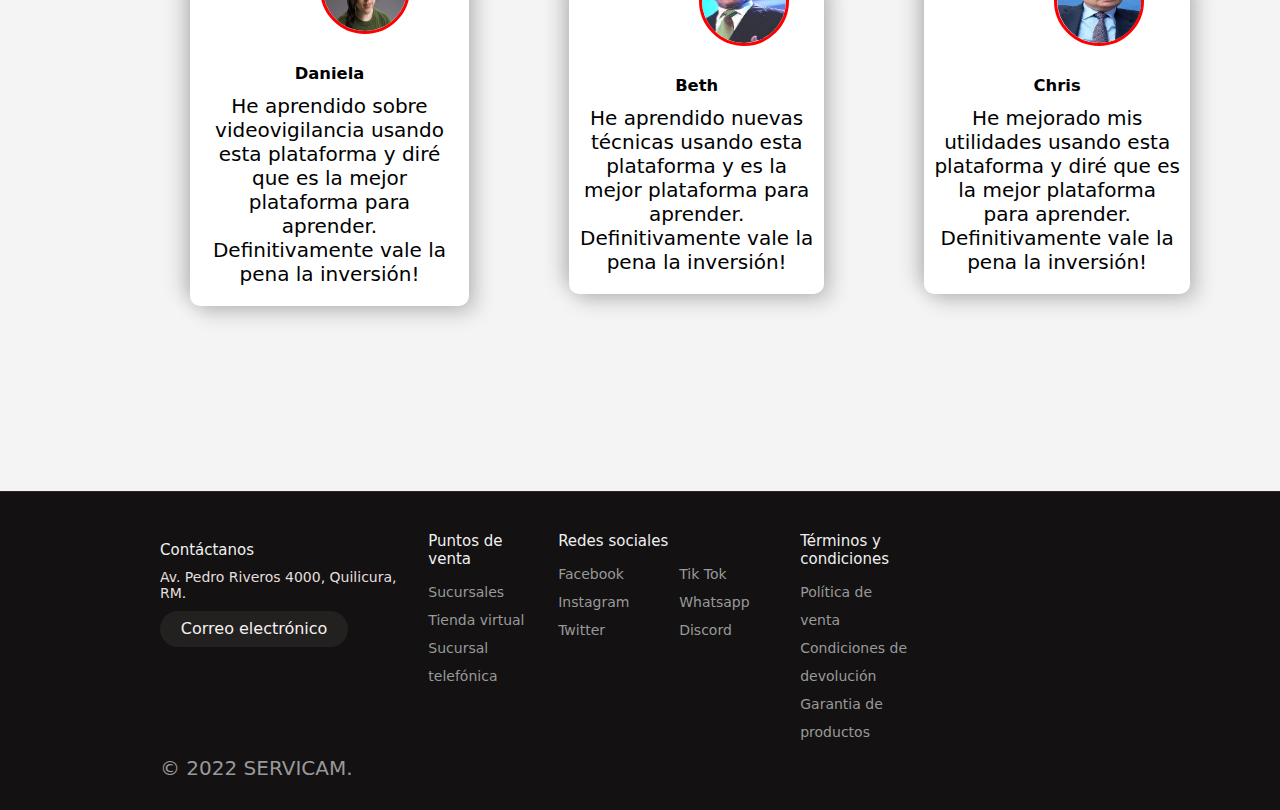
==== commit 000b4017: "ajuste margenes" ====
--- a/index.html
+++ b/index.html
@@ -55,18 +55,21 @@
           <h3 class="title">Venta de cámaras de última generación</h3>
           <p class="text">En concordancia a los más altos estándares vigentes, Servicam ofrece una completa asesoria a la hora de vender nuestros
             equipos tanto a pequeños instaladores, distribuidores, hasta las mas grandes empresas del rubro.</p>
+            <h3 class="title">Equipos desde los $12.900.</h3>
         </div>
         <div class="card">
           <img src="./imagenes/arriendo.jpg" alt="">
           <h3 class="title">Arriendo de equipos mensual y anual</h3>
           <p class="text">Ofrecemos un servicio personalizado de arriendo de equipos de manera mensual y anual, de acuerdo a las
             necesidades particulares de cada instalador (Este servicio no incluye insumos).</p>
+            <h3 class="title">Arriendos desde los $32.990 mensuales.</h3>
         </div>
         <div class="card">
           <img src="./imagenes/kitcamaras.jpg" alt="">
           <h3 class="title">Venta kit de instalador</h3>
           <p class="text">Diseñado a partir de la necesidad de pequeños instaladores y distribuidores que requieren la adquisición 
             de un pack completo de instalación, sumistrando tanto equipos de grabación, cámaras de alto estándar e insumos de instalación.</p>
+            <h3 class="title">Kits desde los $55.990.</h3>
         </div>
       </div>
       <section class="testimonials">
--- a/style.css
+++ b/style.css
@@ -87,6 +87,7 @@
   .showcase {
     height: 400px;
     background-color: red;
+    margin-bottom: 110px;
   }
 .showcase p {
     margin-bottom: 30px;
@@ -134,8 +135,7 @@
   
   }
 .lower-container {
-    margin: 120px auto;
-    padding: 0;
+    margin: 100px auto;
     max-width: 1400px;
     
         
@@ -189,7 +189,8 @@
     padding: 10px;
     background-color: white;
     border-radius: 10px;
-    margin-left: 20px;
+    margin-left: 100px;
+    margin-bottom: 100px;
     box-shadow: -7px -7px 20px rgba(0, 0, 0, 0.2),
                  7px  7px 20px rgba(0, 0, 0, 0.2)
   }
